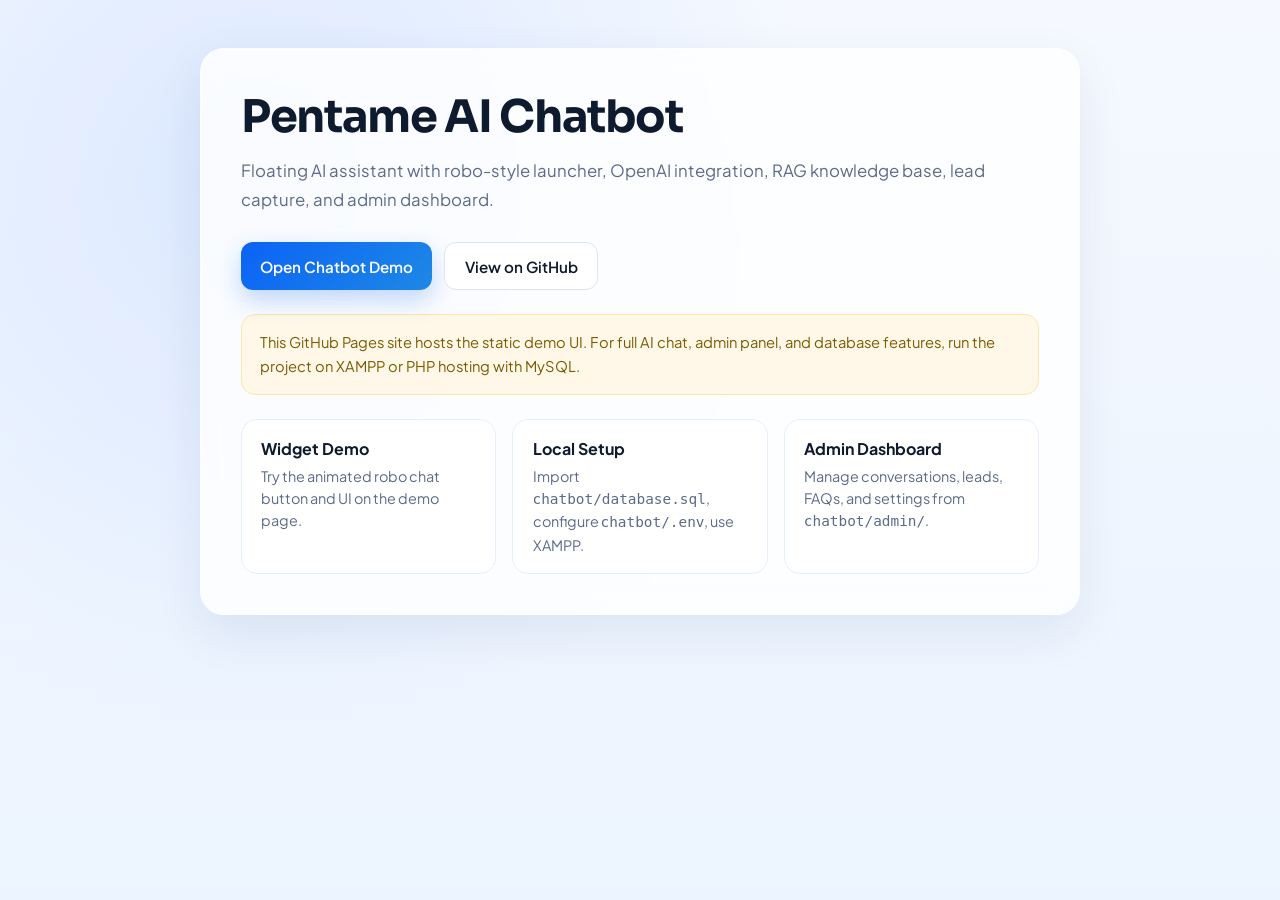
==== index.html @ 3e376ee2 "Fix GitHub Pages 404 with root index, Pages workflow, and static demo mode." ====
<!doctype html>
<html lang="en">
  <head>
    <meta charset="UTF-8" />
    <meta name="viewport" content="width=device-width, initial-scale=1.0" />
    <meta name="description" content="Pentame AI Chatbot - OpenAI-powered floating widget with admin dashboard" />
    <title>Pentame AI Chatbot</title>
    <link rel="preconnect" href="https://fonts.googleapis.com" />
    <link rel="preconnect" href="https://fonts.gstatic.com" crossorigin />
    <link href="https://fonts.googleapis.com/css2?family=Plus+Jakarta+Sans:wght@400;600;700&family=Sora:wght@600;700&display=swap" rel="stylesheet" />
    <style>
      :root {
        --bg: #f3f7ff;
        --card: #ffffff;
        --text: #0e1a2e;
        --muted: #5b6b88;
        --primary: #0b63f6;
        --primary-2: #1e88e5;
      }
      * { box-sizing: border-box; }
      body {
        margin: 0;
        min-height: 100vh;
        font-family: "Plus Jakarta Sans", sans-serif;
        color: var(--text);
        background:
          radial-gradient(circle at 20% 20%, #dbe8ff 0%, transparent 45%),
          linear-gradient(180deg, #f5f9ff 0%, #ecf4ff 100%);
      }
      .wrap {
        max-width: 920px;
        margin: 0 auto;
        padding: 3rem 1.25rem 4rem;
      }
      .hero {
        background: rgba(255,255,255,0.82);
        border: 1px solid rgba(255,255,255,0.6);
        border-radius: 24px;
        padding: 2.5rem;
        box-shadow: 0 18px 50px rgba(13, 42, 95, 0.08);
        backdrop-filter: blur(12px);
      }
      h1 {
        font-family: "Sora", sans-serif;
        font-size: clamp(2rem, 4vw, 2.8rem);
        margin: 0 0 0.75rem;
        letter-spacing: -0.03em;
      }
      .lead {
        font-size: 1.05rem;
        line-height: 1.7;
        color: var(--muted);
        margin: 0 0 1.75rem;
      }
      .actions {
        display: flex;
        flex-wrap: wrap;
        gap: 0.75rem;
      }
      .btn {
        display: inline-flex;
        align-items: center;
        gap: 0.45rem;
        padding: 0.85rem 1.2rem;
        border-radius: 12px;
        text-decoration: none;
        font-weight: 600;
        font-size: 0.95rem;
        transition: transform 0.2s ease, box-shadow 0.2s ease;
      }
      .btn:hover { transform: translateY(-2px); }
      .btn-primary {
        background: linear-gradient(135deg, var(--primary), var(--primary-2));
        color: #fff;
        box-shadow: 0 10px 24px rgba(11, 99, 246, 0.25);
      }
      .btn-secondary {
        background: #fff;
        color: var(--text);
        border: 1px solid #dbe4f5;
      }
      .note {
        margin-top: 1.5rem;
        padding: 1rem 1.1rem;
        border-radius: 14px;
        background: #fff8e8;
        border: 1px solid #fde6a8;
        color: #7a5b00;
        font-size: 0.92rem;
        line-height: 1.6;
      }
      .grid {
        display: grid;
        grid-template-columns: repeat(auto-fit, minmax(220px, 1fr));
        gap: 1rem;
        margin-top: 1.5rem;
      }
      .card {
        background: var(--card);
        border: 1px solid #e7eefb;
        border-radius: 16px;
        padding: 1.1rem 1.2rem;
      }
      .card h3 {
        margin: 0 0 0.35rem;
        font-size: 1rem;
      }
      .card p {
        margin: 0;
        color: var(--muted);
        font-size: 0.9rem;
        line-height: 1.55;
      }
    </style>
  </head>
  <body>
    <div class="wrap">
      <section class="hero">
        <h1>Pentame AI Chatbot</h1>
        <p class="lead">
          Floating AI assistant with robo-style launcher, OpenAI integration, RAG knowledge base,
          lead capture, and admin dashboard.
        </p>
        <div class="actions">
          <a class="btn btn-primary" href="chatbot/index.html">Open Chatbot Demo</a>
          <a class="btn btn-secondary" href="https://github.com/nikhilsabu/penta-ai">View on GitHub</a>
        </div>
        <div class="note">
          This GitHub Pages site hosts the static demo UI. For full AI chat, admin panel, and database features,
          run the project on XAMPP or PHP hosting with MySQL.
        </div>
        <div class="grid">
          <div class="card">
            <h3>Widget Demo</h3>
            <p>Try the animated robo chat button and UI on the demo page.</p>
          </div>
          <div class="card">
            <h3>Local Setup</h3>
            <p>Import <code>chatbot/database.sql</code>, configure <code>chatbot/.env</code>, use XAMPP.</p>
          </div>
          <div class="card">
            <h3>Admin Dashboard</h3>
            <p>Manage conversations, leads, FAQs, and settings from <code>chatbot/admin/</code>.</p>
          </div>
        </div>
      </section>
    </div>
  </body>
</html>
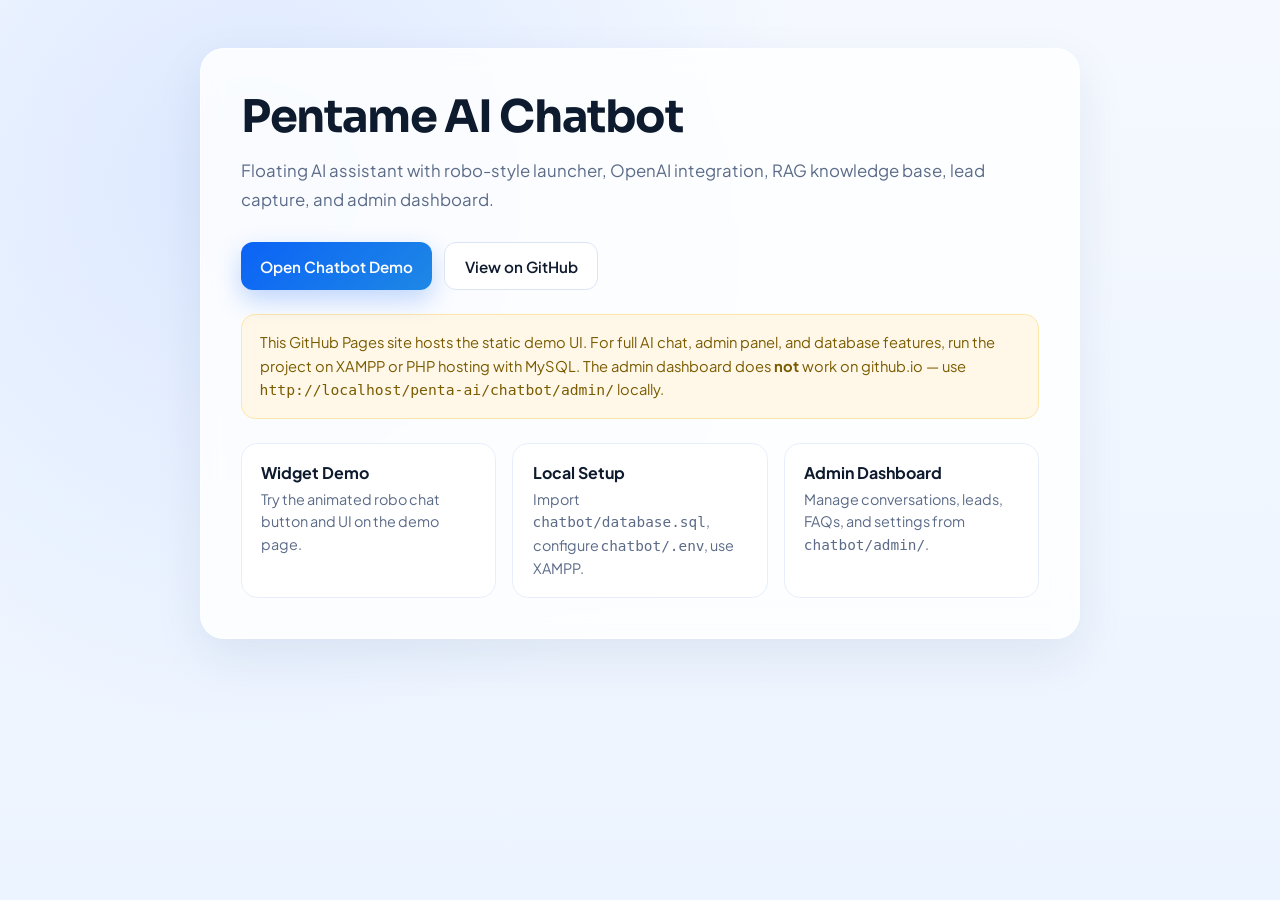
==== commit 45db11a7: "Add static admin notice page for GitHub Pages (PHP admin requires hosting). Co-authored-by: Cursor <" ====
--- a/index.html
+++ b/index.html
@@ -128,6 +128,8 @@
         <div class="note">
           This GitHub Pages site hosts the static demo UI. For full AI chat, admin panel, and database features,
           run the project on XAMPP or PHP hosting with MySQL.
+          The admin dashboard does <strong>not</strong> work on github.io — use
+          <code>http://localhost/penta-ai/chatbot/admin/</code> locally.
         </div>
         <div class="grid">
           <div class="card">
